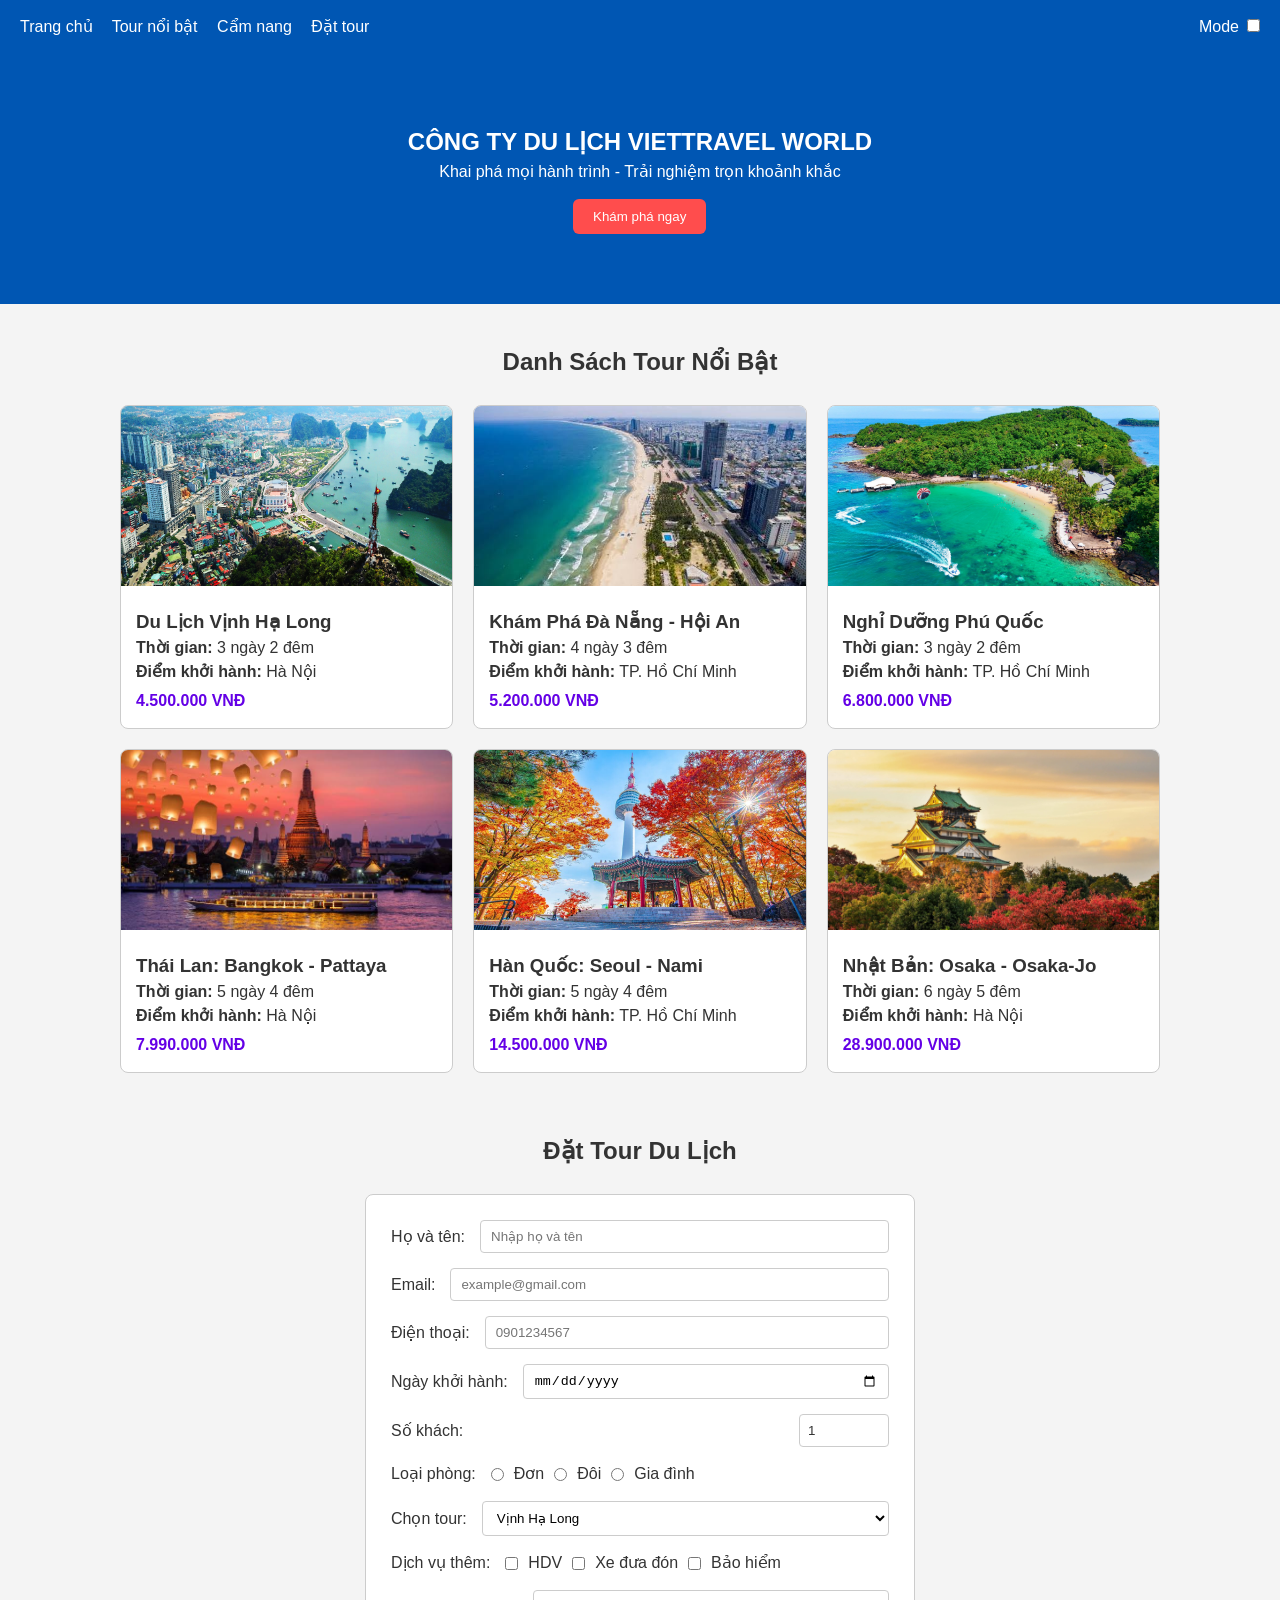
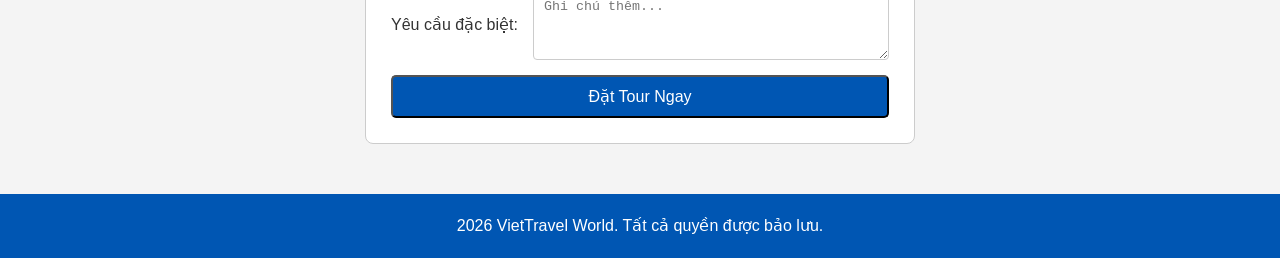
==== KTGK/Index.html @ 977ccfd0 "update" ====
<!DOCTYPE html>
<html lang="vi">

<head>
    <meta charset="UTF-8">
    <meta name="viewport" content="width=device-width, initial-scale=1.0">
    <meta name="description" content="VietTravel World - Đặt tour du lịch trong nước và quốc tế.">
    <meta name="keywords" content="du lịch, đặt tour, viet travel, hạ long, đà nẵng, phú quốc">
    <title>Giới thiệu Công ty Du lịch & Đặt Tour | VietTravel World</title>
    <link rel="stylesheet" href="https://cdnjs.cloudflare.com/ajax/libs/animate.css/4.1.1/animate.min.css">
    <link rel="stylesheet" href="Index.css">
</head>

<body>
    <header class="header animate__animated animate__fadeInDown">
        <div class="container d-flex-header">
            <div class="links">
                <a href="#">Trang chủ</a>
                <a href="#">Tour nổi bật</a>
                <a href="#">Cẩm nang</a>
                <a href="#">Đặt tour</a>
            </div>
            <div class="theme-switch">
                <span>Mode</span>
                <label class="switch">
                    <input type="checkbox" id="themecolor">
                </label>
            </div>
        </div>
    </header>

    <section id="trang-chu" class="banner">
        <div class="banner-content">
            <h1 class="animate__animated animate__zoomIn">CÔNG TY DU LỊCH VIETTRAVEL WORLD</h1>
            <p>Khai phá mọi hành trình - Trải nghiệm trọn khoảnh khắc</p>
            <button class="button animate__animated animate__pulse animate__infinite">Khám phá ngay</button>
        </div>
    </section>

    <main id="tour-noibat" class="tour-section">
        <h2>Danh Sách Tour Nổi Bật</h2>
        <div class="tour-grid">
            <article class="d-flex-card">
                <img src="Ha_Long.jpg" alt="Tour Hạ Long">
                <div class="product-info">
                    <h3>Du Lịch Vịnh Hạ Long</h3>
                    <p><strong>Thời gian:</strong> 3 ngày 2 đêm</p>
                    <p><strong>Điểm khởi hành:</strong> Hà Nội</p>
                    <p class="gia">4.500.000 VNĐ</p>
                </div>
            </article>

            <article class="d-flex-card">
                <img src="Danang.jpg" alt="Tour Đà Nẵng">
                <div class="product-info">
                    <h3>Khám Phá Đà Nẵng - Hội An</h3>
                    <p><strong>Thời gian:</strong> 4 ngày 3 đêm</p>
                    <p><strong>Điểm khởi hành:</strong> TP. Hồ Chí Minh</p>
                    <p class="gia">5.200.000 VNĐ</p>
                </div>
            </article>

            <article class="d-flex-card">
                <img src="Phuquoc.jpg" alt="Tour Phú Quốc">
                <div class="product-info">
                    <h3>Nghỉ Dưỡng Phú Quốc</h3>
                    <p><strong>Thời gian:</strong> 3 ngày 2 đêm</p>
                    <p><strong>Điểm khởi hành:</strong> TP. Hồ Chí Minh</p>
                    <p class="gia">6.800.000 VNĐ</p>
                </div>
            </article>

            <article class="d-flex-card">
                <img src="Thailan.jpg" alt="Tour Bangkok">
                <div class="product-info">
                    <h3>Thái Lan: Bangkok - Pattaya</h3>
                    <p><strong>Thời gian:</strong> 5 ngày 4 đêm</p>
                    <p><strong>Điểm khởi hành:</strong> Hà Nội</p>
                    <p class="gia">7.990.000 VNĐ</p>
                </div>
            </article>

            <article class="d-flex-card">
                <img src="Seoul.jpg" alt="Tour Seoul">
                <div class="product-info">
                    <h3>Hàn Quốc: Seoul - Nami</h3>
                    <p><strong>Thời gian:</strong> 5 ngày 4 đêm</p>
                    <p><strong>Điểm khởi hành:</strong> TP. Hồ Chí Minh</p>
                    <p class="gia">14.500.000 VNĐ</p>
                </div>
            </article>

            <article class="d-flex-card">
                <img src="Osaka.jpg" alt="Tour Osaka">
                <div class="product-info">
                    <h3>Nhật Bản: Osaka - Osaka-Jo</h3>
                    <p><strong>Thời gian:</strong> 6 ngày 5 đêm</p>
                    <p><strong>Điểm khởi hành:</strong> Hà Nội</p>
                    <p class="gia">28.900.000 VNĐ</p>
                </div>
            </article>
        </div>
    </main>

    <section id="dat-tour" class="form-section">
        <h2>Đặt Tour Du Lịch</h2>
        <form class="section-form">
            <div class="form-group">
                <label for="hoten">Họ và tên:</label>
                <input type="text" id="hoten" name="hoten" placeholder="Nhập họ và tên" required>
            </div>

            <div class="form-group">
                <label for="email">Email:</label>
                <input type="email" placeholder="example@gmail.com" required>
            </div>

            <div class="form-group">
                <label for="phone">Điện thoại:</label>
                <input type="tel"  placeholder="0901234567">
            </div>

            <div class="form-group">
                <label for="ngaykh">Ngày khởi hành:</label>
                <input type="date">
            </div>

            <div class="form-group">
                <label for="sokhach">Số khách:</label>
                <input type="number" value="1" min="1">
            </div>

            <div class="form-group">
                <span class="label-title">Loại phòng:</span>
                <div class="options-inline">
                    <input type="radio" name="phong"> <label for="p_don">Đơn</label>
                    <input type="radio"name="phong"> <label for="p_doi">Đôi</label>
                    <input type="radio"name="phong"> <label for="p_gd">Gia đình</label>
                </div>
            </div>

            <div class="form-group">
                <label for="tour">Chọn tour:</label>
                <select>
                    <option >Vịnh Hạ Long</option>
                    <option >Đà Nẵng - Hội An</option>
                    <option >Nghỉ dưỡng Phú Quốc</option>
                    <option >Thái Lan: Bangkok</option>
                </select>
            </div>

            <div class="form-group">
                <span class="label-title">Dịch vụ thêm:</span>
                <div class="options-inline">
                    <input type="checkbox" id="dv_hdv"> <label for="dv_hdv">HDV</label>
                    <input type="checkbox" id="dv_xe"> <label for="dv_xe">Xe đưa đón</label>
                    <input type="checkbox" id="dv_bh"> <label for="dv_bh">Bảo hiểm</label>
                </div>
            </div>

            <div class="form-group">
                <label for="yeucau">Yêu cầu đặc biệt:</label>
                <textarea id="yeucau" name="yeucau" placeholder="Ghi chú thêm..."></textarea>
            </div>

            <div class="form-group-btn">
                <button type="submit" class="btn-submit">Đặt Tour Ngay</button>
            </div>
        </form>
    </section>

    <footer class="footer">
        <p>2026 VietTravel World. Tất cả quyền được bảo lưu.</p>
    </footer>
</body>

</html>
---- KTGK/Index.css ----
:root {
    --bg-primary: #f4f4f4;
    --bg-card: #ffffff;
    --bg-header: #0056b3;
    --text-primary: #333333;
    --text-light: #ffffff;
    --color-price: #6400e6;
    --color-btn: #ff4d4d;
    --color-btn-submit: #0056b3;
    --border-color: #cccccc;
    --input-bg: #ffffff;
}

body:has(#themecolor:checked) {
    --bg-primary: #1e1e1e;
    --bg-card: #2a2a2a;
    --bg-header: #0d3b66;
    --text-primary: #f0f0f0;
    --border-color: #444444;
    --input-bg: #333333;
}

* {
    margin: 0;
    padding: 0;
    box-sizing: border-box;
}

body {
    background-color: var(--bg-primary);
    color: var(--text-primary);
    font-family: Arial, sans-serif;
    line-height: 1.5;
    display: grid;
    grid-template-areas:
        "header"
        "banner"
        "main"
        "form"
        "footer";
    grid-template-columns: 1fr;
}

.header {
    grid-area: header;
    background-color: var(--bg-header);
    color: var(--text-light);
    padding: 15px 20px;
}

.banner {
    grid-area: banner;
    background-color: var(--bg-header);
    color: var(--text-light);
    text-align: center;
    padding: 70px 20px;
}

.tour-section {
    grid-area: main;
    padding: 40px 20px;
    max-width: 1080px;
    margin: 0 auto;
    width: 100%;
}

.form-section {
    grid-area: form;
    padding: 20px;
}

.footer {
    grid-area: footer;
    background-color: var(--bg-header);
    color: var(--text-light);
    text-align: center;
    padding: 20px;
    margin-top: 30px;
}

.d-flex-header {
    display: flex;
    justify-content: space-between;
    align-items: center;
    gap: 15px;
}

.links a {
    color: var(--text-light);
    text-decoration: none;
    margin-right: 15px;
}

.theme-switch {
    display: flex;
    align-items: center;
    gap: 8px;
}

.form-group {
    display: flex;
    align-items: center;
    justify-content: space-between;
    gap: 15px;
    margin-bottom: 15px;
}

.options-inline {
    display: flex;
    align-items: center;
    gap: 10px;
    flex: 1;
}

.tour-section h2,
.form-section h2 {
    text-align: center;
    margin-bottom: 25px;
}

.tour-grid {
    display: grid;
    grid-template-columns: repeat(3, 1fr);
    gap: 20px;
}

.d-flex-card {
    border: 1px solid var(--border-color);
    background-color: var(--bg-card);
    border-radius: 8px;
    overflow: hidden;
}

.d-flex-card img {
    width: 100%;
    height: 180px;
    object-fit: cover;
}

.product-info {
    padding: 15px;
}

.gia {
    color: var(--color-price);
    font-weight: bold;
    margin-top: 5px;
}

.button {
    margin-top: 15px;
    padding: 10px 20px;
    background-color: var(--color-btn);
    color: var(--text-light);
    border: none;
    border-radius: 6px;
    cursor: pointer;
}

.section-form {
    max-width: 550px;
    margin: 0 auto;
    padding: 25px;
    background-color: var(--bg-card);
    border: 1px solid var(--border-color);
    border-radius: 8px;
}


.form-group input[type="text"],
.form-group input[type="email"],
.form-group input[type="tel"],
.form-group input[type="date"],
.form-group select,
.form-group textarea {
    flex: 1;
    padding: 8px 10px;
    border: 1px solid var(--border-color);
    border-radius: 4px;
    background-color: var(--input-bg);
}

.form-group input[type="number"] {
    width: 90px;
    padding: 8px;
    border: 1px solid var(--border-color);
    border-radius: 4px;
    background-color: var(--input-bg);
    color: var(--text-primary);
}

.form-group textarea {
    height: 70px;
    resize: vertical;
}

.btn-submit {
    width: 100%;
    padding: 10px;
    background-color: var(--color-btn-submit);
    color: var(--text-light);
    border-radius: 5px;
    font-size: 16px;
}

@media (max-width: 992px) {
    .tour-grid {
        grid-template-columns: repeat(2, 1fr);
    }
}

@media (max-width: 600px) {
    .tour-grid {
        grid-template-columns: 1fr;
    }

    .d-flex-header {
        flex-direction: column;
        align-items: flex-start;
    }

    .form-group {
        flex-direction: column;
        align-items: flex-start;
    }

    .form-group label,
    .form-group .label-title {
        width: 100%;
    }

    .form-group input[type="text"],
    .form-group input[type="email"],
    .form-group input[type="tel"],
    .form-group input[type="date"],
    .form-group select,
    .form-group textarea {
        width: 100%;
    }
}
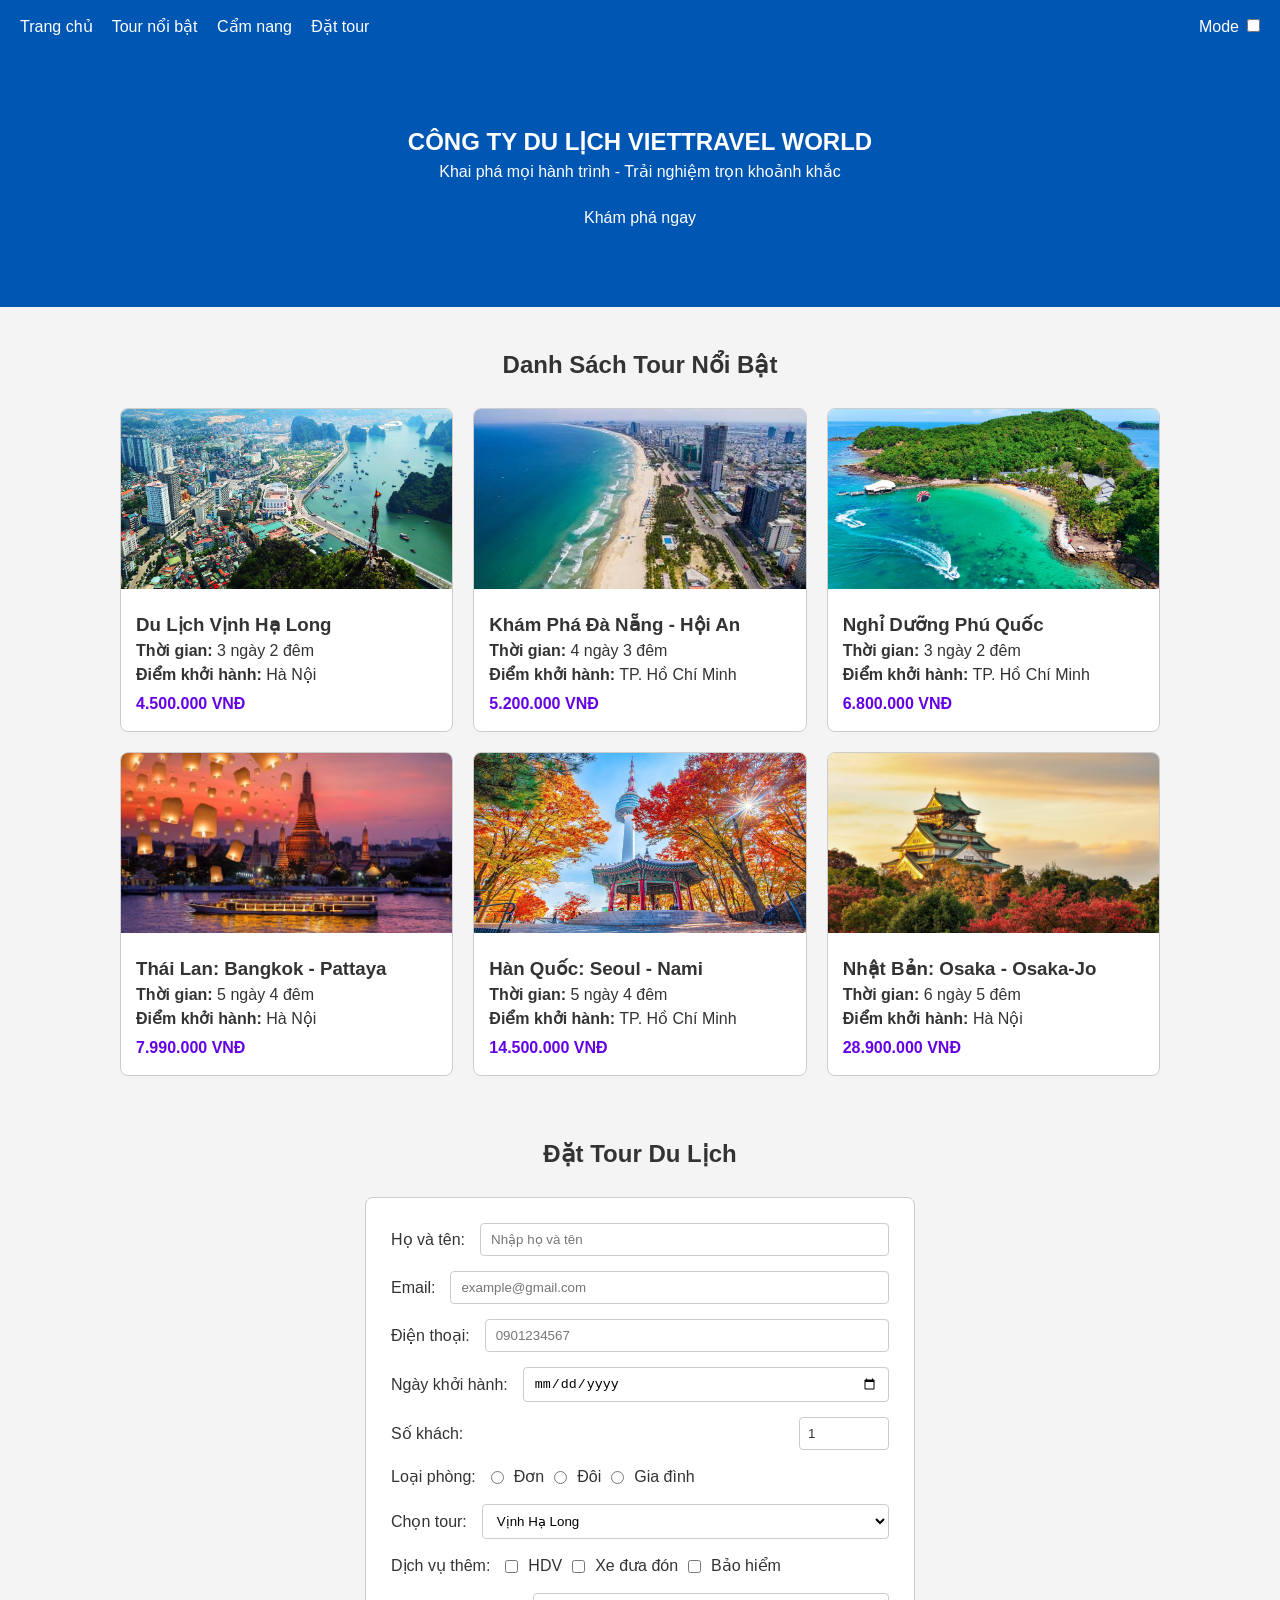
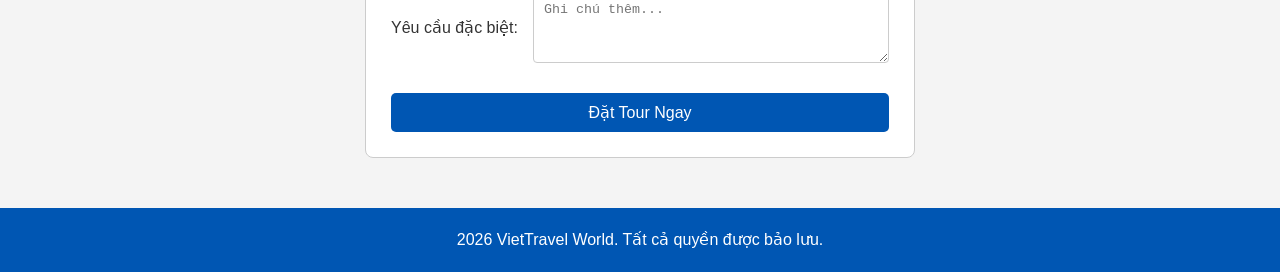
==== commit 2ea90bea: "update" ====
--- a/KTGK/Index.html
+++ b/KTGK/Index.html
@@ -4,9 +4,7 @@
 <head>
     <meta charset="UTF-8">
     <meta name="viewport" content="width=device-width, initial-scale=1.0">
-    <meta name="description" content="VietTravel World - Đặt tour du lịch trong nước và quốc tế.">
-    <meta name="keywords" content="du lịch, đặt tour, viet travel, hạ long, đà nẵng, phú quốc">
-    <title>Giới thiệu Công ty Du lịch & Đặt Tour | VietTravel World</title>
+    <title>Giới thiệu Công ty Du lịch & Đặt Tour</title>
     <link rel="stylesheet" href="https://cdnjs.cloudflare.com/ajax/libs/animate.css/4.1.1/animate.min.css">
     <link rel="stylesheet" href="Index.css">
 </head>
@@ -41,7 +39,7 @@
         <h2>Danh Sách Tour Nổi Bật</h2>
         <div class="tour-grid">
             <article class="d-flex-card">
-                <img src="Ha_Long.jpg" alt="Tour Hạ Long">
+                <img src="./img/Ha_Long.jpg" alt="Tour Hạ Long">
                 <div class="product-info">
                     <h3>Du Lịch Vịnh Hạ Long</h3>
                     <p><strong>Thời gian:</strong> 3 ngày 2 đêm</p>
@@ -51,7 +49,7 @@
             </article>
 
             <article class="d-flex-card">
-                <img src="Danang.jpg" alt="Tour Đà Nẵng">
+                <img src="./img/Danang.jpg" alt="Tour Đà Nẵng">
                 <div class="product-info">
                     <h3>Khám Phá Đà Nẵng - Hội An</h3>
                     <p><strong>Thời gian:</strong> 4 ngày 3 đêm</p>
@@ -61,7 +59,7 @@
             </article>
 
             <article class="d-flex-card">
-                <img src="Phuquoc.jpg" alt="Tour Phú Quốc">
+                <img src="./img/Phuquoc.jpg" alt="Tour Phú Quốc">
                 <div class="product-info">
                     <h3>Nghỉ Dưỡng Phú Quốc</h3>
                     <p><strong>Thời gian:</strong> 3 ngày 2 đêm</p>
@@ -71,7 +69,7 @@
             </article>
 
             <article class="d-flex-card">
-                <img src="Thailan.jpg" alt="Tour Bangkok">
+                <img src="./img/Thailan.jpg" alt="Tour Bangkok">
                 <div class="product-info">
                     <h3>Thái Lan: Bangkok - Pattaya</h3>
                     <p><strong>Thời gian:</strong> 5 ngày 4 đêm</p>
@@ -81,7 +79,7 @@
             </article>
 
             <article class="d-flex-card">
-                <img src="Seoul.jpg" alt="Tour Seoul">
+                <img src="./img/Seoul.jpg" alt="Tour Seoul">
                 <div class="product-info">
                     <h3>Hàn Quốc: Seoul - Nami</h3>
                     <p><strong>Thời gian:</strong> 5 ngày 4 đêm</p>
@@ -91,7 +89,7 @@
             </article>
 
             <article class="d-flex-card">
-                <img src="Osaka.jpg" alt="Tour Osaka">
+                <img src="./img/Osaka.jpg" alt="Tour Osaka">
                 <div class="product-info">
                     <h3>Nhật Bản: Osaka - Osaka-Jo</h3>
                     <p><strong>Thời gian:</strong> 6 ngày 5 đêm</p>
@@ -160,11 +158,11 @@
 
             <div class="form-group">
                 <label for="yeucau">Yêu cầu đặc biệt:</label>
-                <textarea id="yeucau" name="yeucau" placeholder="Ghi chú thêm..."></textarea>
+                <textarea placeholder="Ghi chú thêm..."></textarea>
             </div>
 
             <div class="form-group-btn">
-                <button type="submit" class="btn-submit">Đặt Tour Ngay</button>
+                <button type="submit" class="button">Đặt Tour Ngay</button>
             </div>
         </form>
     </section>
--- a/KTGK/Index.css
+++ b/KTGK/Index.css
@@ -194,7 +194,7 @@
     resize: vertical;
 }
 
-.btn-submit {
+.button{
     width: 100%;
     padding: 10px;
     background-color: var(--color-btn-submit);
@@ -203,25 +203,23 @@
     font-size: 16px;
 }
 
-@media (max-width: 992px) {
+@media (max-width: 1023px) {
     .tour-grid {
         grid-template-columns: repeat(2, 1fr);
     }
 }
 
-@media (max-width: 600px) {
+@media (max-width: 767px) {
     .tour-grid {
         grid-template-columns: 1fr;
     }
 
     .d-flex-header {
         flex-direction: column;
-        align-items: flex-start;
     }
 
     .form-group {
         flex-direction: column;
-        align-items: flex-start;
     }
 
     .form-group label,
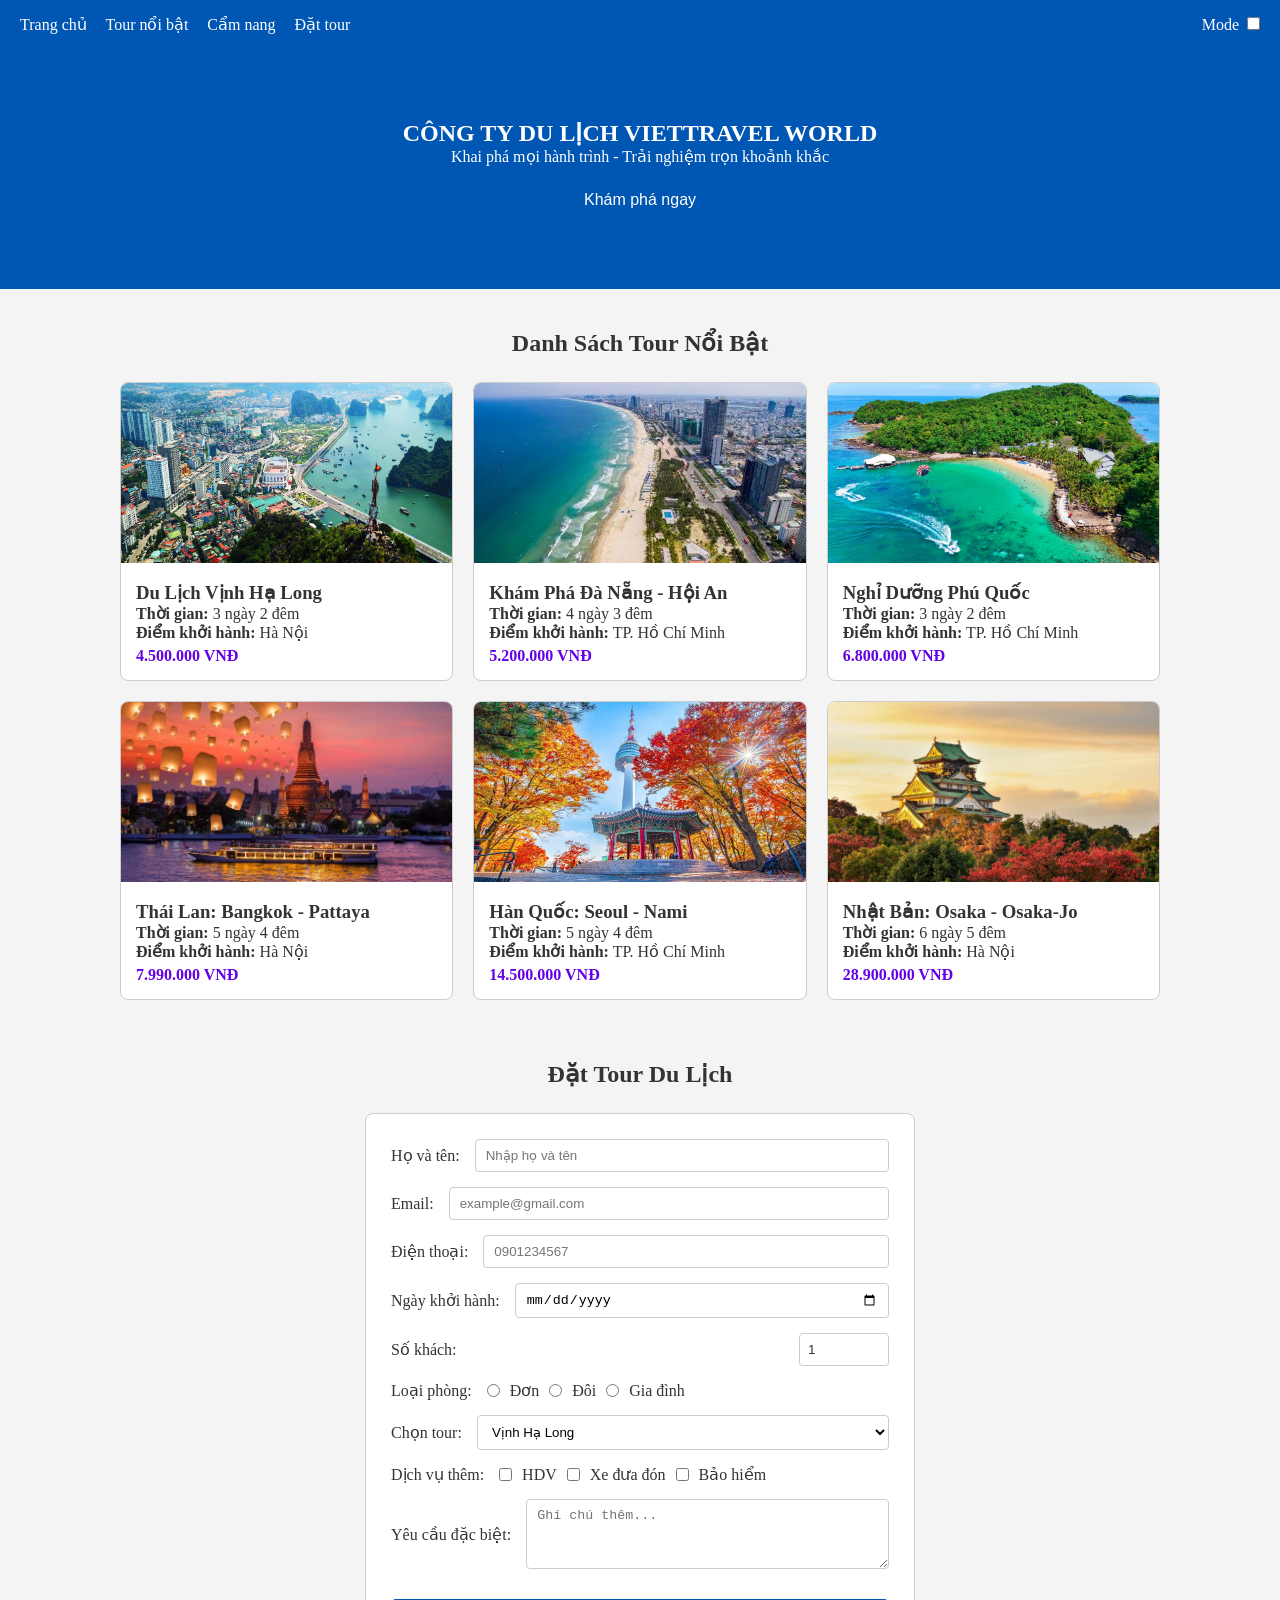
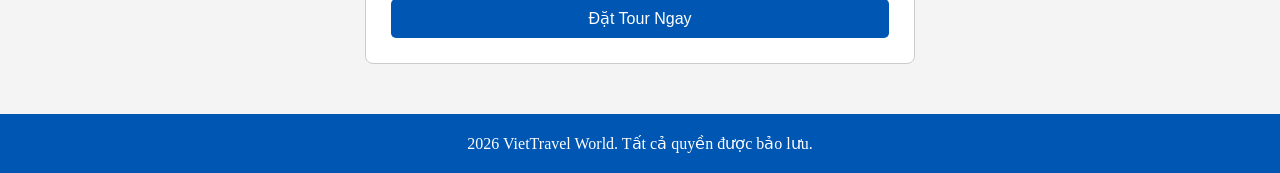
==== commit 7ed07000: "update" ====
--- a/KTGK/Index.html
+++ b/KTGK/Index.html
@@ -115,7 +115,7 @@
 
             <div class="form-group">
                 <label for="phone">Điện thoại:</label>
-                <input type="tel"  placeholder="0901234567">
+                <input type="tel" placeholder="0901234567">
             </div>
 
             <div class="form-group">
@@ -132,18 +132,18 @@
                 <span class="label-title">Loại phòng:</span>
                 <div class="options-inline">
                     <input type="radio" name="phong"> <label for="p_don">Đơn</label>
-                    <input type="radio"name="phong"> <label for="p_doi">Đôi</label>
-                    <input type="radio"name="phong"> <label for="p_gd">Gia đình</label>
+                    <input type="radio" name="phong"> <label for="p_doi">Đôi</label>
+                    <input type="radio" name="phong"> <label for="p_gd">Gia đình</label>
                 </div>
             </div>
 
             <div class="form-group">
                 <label for="tour">Chọn tour:</label>
                 <select>
-                    <option >Vịnh Hạ Long</option>
-                    <option >Đà Nẵng - Hội An</option>
-                    <option >Nghỉ dưỡng Phú Quốc</option>
-                    <option >Thái Lan: Bangkok</option>
+                    <option>Vịnh Hạ Long</option>
+                    <option>Đà Nẵng - Hội An</option>
+                    <option>Nghỉ dưỡng Phú Quốc</option>
+                    <option>Thái Lan: Bangkok</option>
                 </select>
             </div>
 
--- a/KTGK/Index.css
+++ b/KTGK/Index.css
@@ -29,8 +29,6 @@
 body {
     background-color: var(--bg-primary);
     color: var(--text-primary);
-    font-family: Arial, sans-serif;
-    line-height: 1.5;
     display: grid;
     grid-template-areas:
         "header"
@@ -194,7 +192,7 @@
     resize: vertical;
 }
 
-.button{
+.button {
     width: 100%;
     padding: 10px;
     background-color: var(--color-btn-submit);
